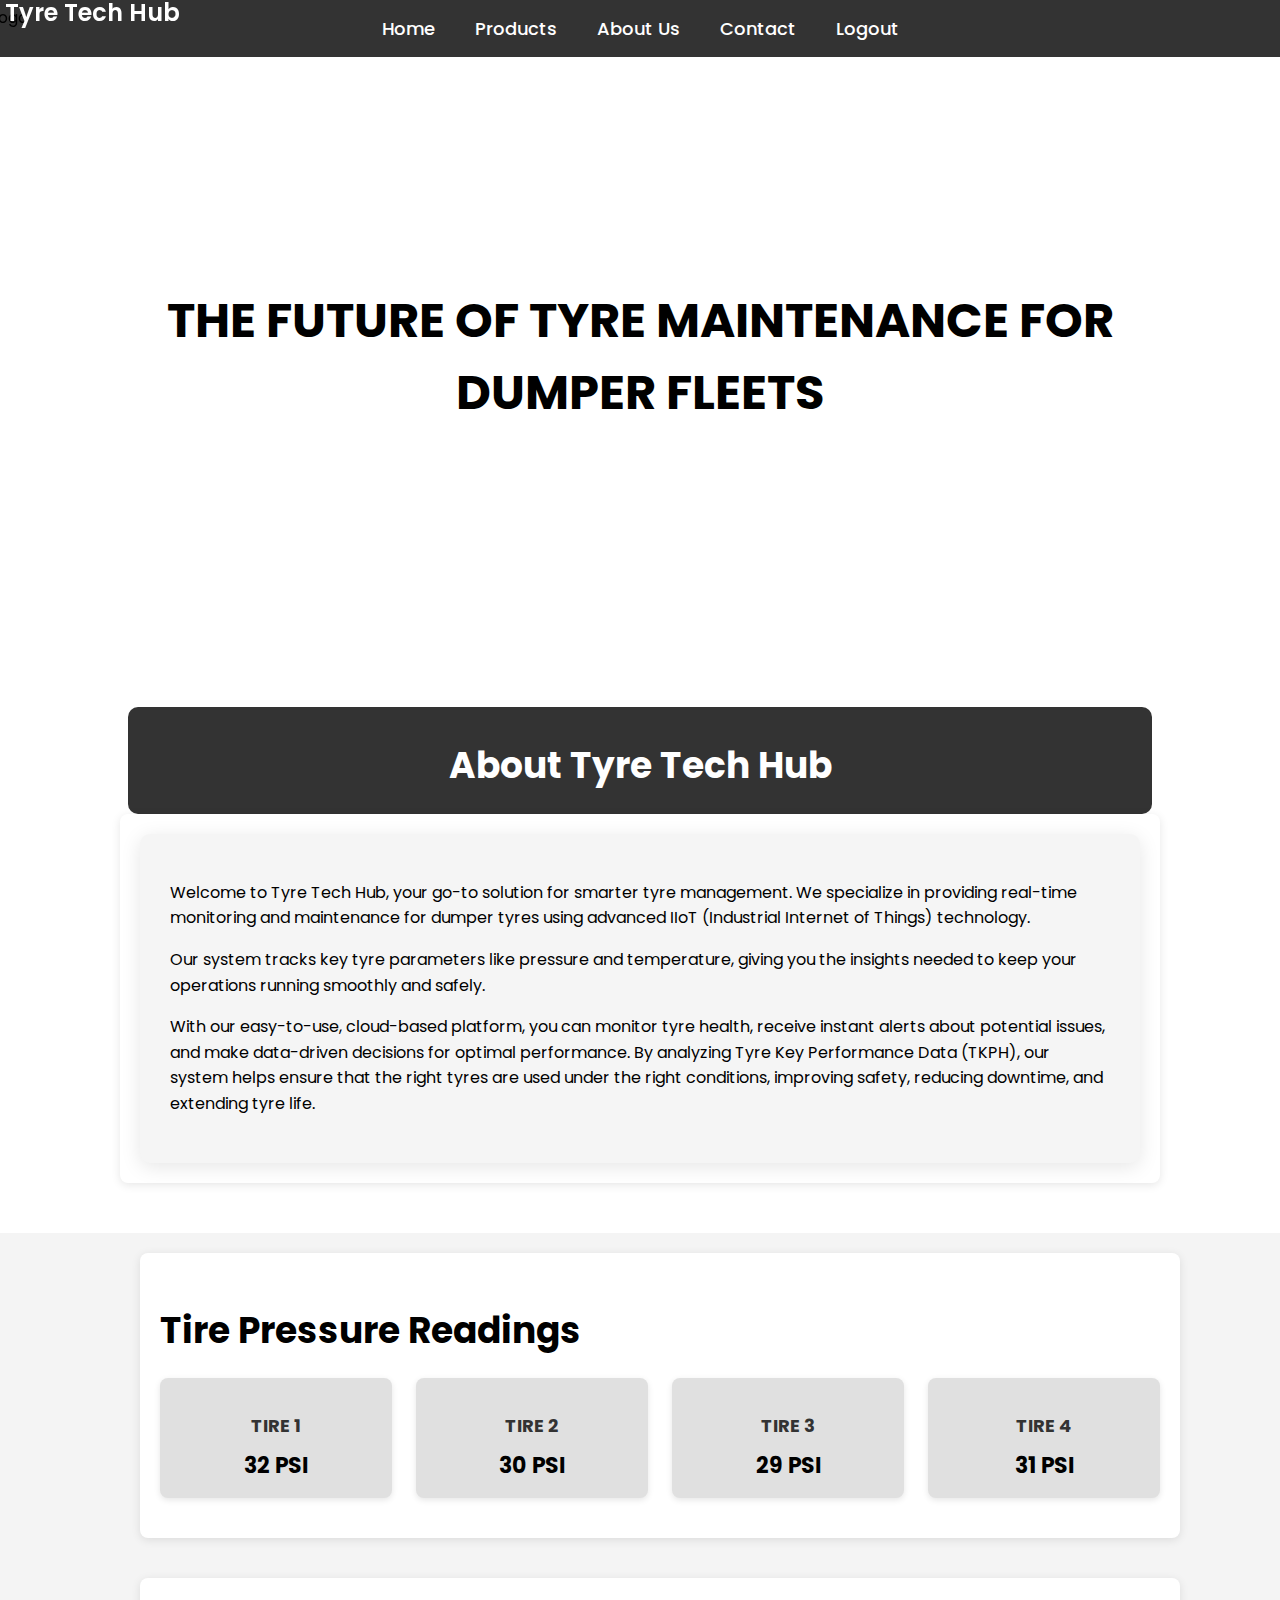
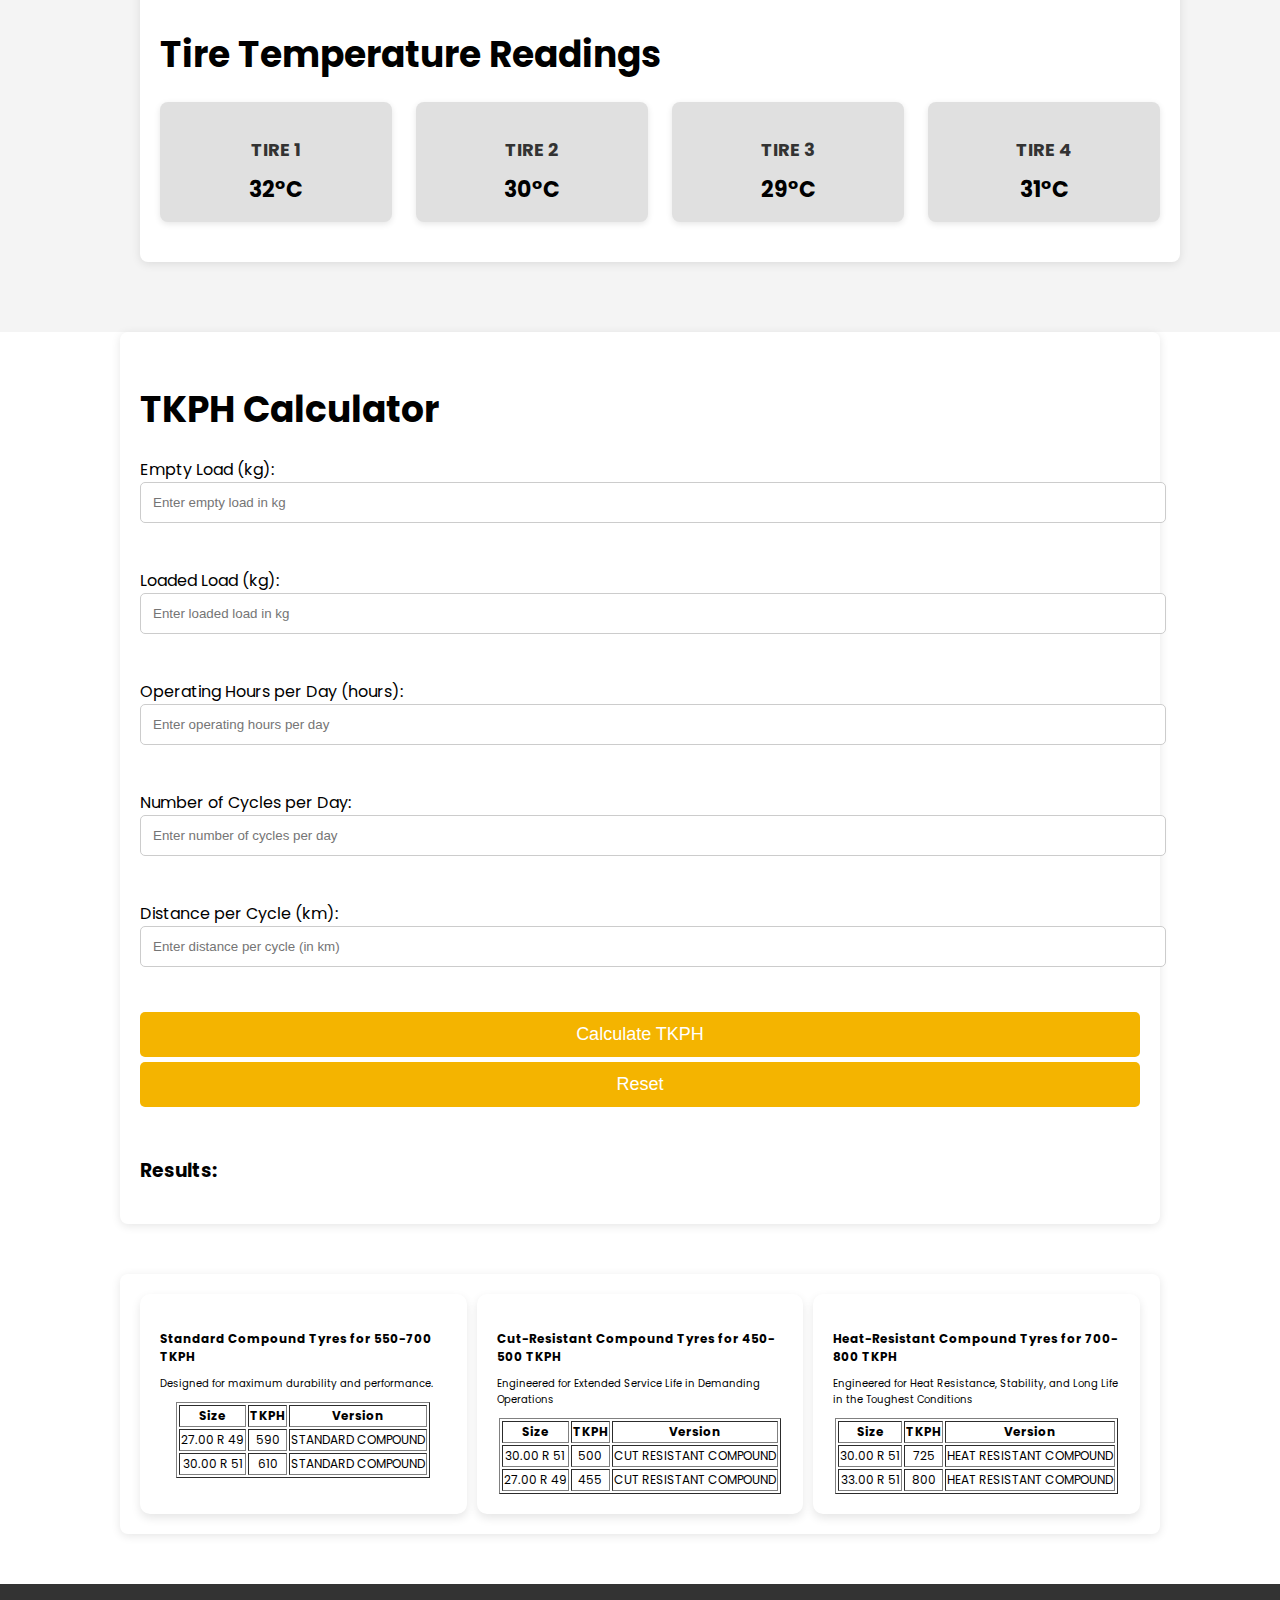
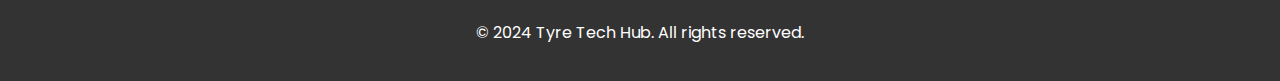
==== index.html @ bad25c09 "Add files via upload" ====
<!DOCTYPE html>
<html lang="en">
<head>
    <meta charset="UTF-8">
    <meta name="viewport" content="width=device-width, initial-scale=1.0">
    <title>TKPH Calculator & Tire Pressure Monitor</title>
    <!-- External CSS -->
    <link rel="stylesheet" href="style.css">
    <!-- Firebase and JS script -->
    <script src="Tyre_Tech_hub.js"></script>
    <script src="https://www.gstatic.com/firebasejs/8.6.8/firebase-app.js"></script>
    <script src="https://www.gstatic.com/firebasejs/8.6.8/firebase-database.js"></script>
    <link href="https://fonts.googleapis.com/css2?family=Poppins:wght@300;400;500;600&display=swap" rel="stylesheet">
</head>
<body>

    <!-- Navigation Bar -->
    <nav>
        <ul>
            <li><a href="#">Home</a></li>
            <li><a href="#">Products</a></li>
            <li><a href="#">About Us</a></li>
            <li><a href="#">Contact</a></li>
            <li><a href="#">Logout</a></li>
        </ul>
    </nav>

    <!-- Logo -->
    <div class="logo">
        <img src="logo1.png" alt="Logo" style="vertical-align: middle; width: 120px; height: auto;"/>
        <li style="display: inline; font-size: 24px; color: #ffffff; font-weight: 600; margin-left: -27px; vertical-align: bottom;">Tyre Tech Hub</li>
    </div>

    <!-- Hero Banner -->
    <div class="banner">
        <div class="text-box">
            <h1>The Future of Tyre Maintenance for Dumper Fleets</h1>
        </div>
    </div>

    <!-- About Us Section -->
    <div class="border">
        <div class="info-head">
            <h2>About Tyre Tech Hub</h2>
        </div>
    </div>

    <div class="container">
        <div class="info-box">
            <p>Welcome to Tyre Tech Hub, your go-to solution for smarter tyre management. We specialize in providing real-time monitoring and maintenance for dumper tyres using advanced IIoT (Industrial Internet of Things) technology.</p>
            <p>Our system tracks key tyre parameters like pressure and temperature, giving you the insights needed to keep your operations running smoothly and safely.</p>
            <p>With our easy-to-use, cloud-based platform, you can monitor tyre health, receive instant alerts about potential issues, and make data-driven decisions for optimal performance. By analyzing Tyre Key Performance Data (TKPH), our system helps ensure that the right tyres are used under the right conditions, improving safety, reducing downtime, and extending tyre life.</p>
        </div>
    </div>

    <!-- Tire Pressure Monitoring Widget -->
    <div class="widget1">
        <div class="container1">
            <h2 class="title">Tire Pressure Readings</h2>
            <ul>
                <li>
                    <h3>TIRE 1</h3>
                    <span id="pressure1">32 PSI</span>
                </li>
                <li>
                    <h3>TIRE 2</h3>
                    <span id="pressure2">30 PSI</span>
                </li>
                <li>
                    <h3>TIRE 3</h3>
                    <span id="pressure3">29 PSI</span>
                </li>
                <li>
                    <h3>TIRE 4</h3>
                    <span id="pressure4">31 PSI</span>
                </li>
            </ul>
        </div>
    </div>

    <!-- Tire Temperature Monitoring Widget -->
    <div class="widget1">
        <div class="container">
            <h2 class="title">Tire Temperature Readings</h2>
            <ul>
                <li>
                    <h3>TIRE 1</h3>
                    <span id="Temperature1">32°C</span>
                </li>
                <li>
                    <h3>TIRE 2</h3>
                    <span id="Temperature2">30°C</span>
                </li>
                <li>
                    <h3>TIRE 3</h3>
                    <span id="Temperature3">29°C</span>
                </li>
                <li>
                    <h3>TIRE 4</h3>
                    <span id="Temperature4">31°C</span>
                </li>
            </ul>
        </div>
    </div>

    <!-- TKPH Calculator -->
    <div class="container" id="tkphCalculator">
        <h2 class="title">TKPH Calculator</h2>
        <label for="emptyLoad">Empty Load (kg): </label>
        <input type="number" id="emptyLoad" placeholder="Enter empty load in kg"><br><br>
    
        <label for="loadedLoad">Loaded Load (kg): </label>
        <input type="number" id="loadedLoad" placeholder="Enter loaded load in kg"><br><br>
    
        <label for="operatingHours">Operating Hours per Day (hours): </label>
        <input type="number" id="operatingHours" placeholder="Enter operating hours per day"><br><br>
    
        <label for="cyclesPerDay">Number of Cycles per Day: </label>
        <input type="number" id="cyclesPerDay" placeholder="Enter number of cycles per day"><br><br>
    
        <label for="distancePerCycle">Distance per Cycle (km): </label>
        <input type="number" id="distancePerCycle" placeholder="Enter distance per cycle (in km)"><br><br>
    
        <button onclick="calculateTKPH()">Calculate TKPH</button>
        <button onclick="resetForm()">Reset</button><br><br>
    
        <!-- Display Results -->
        <h3>Results:</h3>
        <p id="result"></p>
    </div>

    <!-- Product Section -->
    <div class="container products">
        <div class="product">
            <h4>Standard Compound Tyres for 550-700 TKPH</h4>
            <p>Designed for maximum durability and performance.</p>
            <table border="1" style="font-size: 12px;" align="center">
                <tr>
                    <th>Size</th>
                    <th>TKPH</th>
                    <th>Version</th>
                </tr>
                <tr>
                    <td>27.00 R 49</td>
                    <td>590</td>
                    <td>STANDARD COMPOUND</td>
                </tr>
                <tr>
                    <td>30.00 R 51</td>
                    <td>610</td>
                    <td>STANDARD COMPOUND</td>
                </tr>
            </table>
        </div>
        <div class="product">
            <h4>Cut-Resistant Compound Tyres for 450-500 TKPH</h4>
            <p>Engineered for Extended Service Life in Demanding Operations</p>
            <table border="1" style="font-size: 12px;" align="center">
                <tr>
                    <th>Size</th>
                    <th>TKPH</th>
                    <th>Version</th>
                </tr>
                <tr>
                    <td>30.00 R 51</td>
                    <td>500</td>
                    <td>CUT RESISTANT COMPOUND</td>
                </tr>
                <tr>
                    <td>27.00 R 49</td>
                    <td>455</td>
                    <td>CUT RESISTANT COMPOUND</td>
                </tr>
            </table>
        </div>

        <div class="product">
            <h4>Heat-Resistant Compound Tyres for 700-800 TKPH</h4>
            <p>Engineered for Heat Resistance, Stability, and Long Life in the Toughest Conditions</p>
            <table border="1" style="font-size: 12px;" align="center">
                <tr>
                    <th>Size</th>
                    <th>TKPH</th>
                    <th>Version</th>
                </tr>
                <tr>
                    <td>30.00 R 51</td>
                    <td>725</td>
                    <td>HEAT RESISTANT COMPOUND</td>
                </tr>
                <tr>
                    <td>33.00 R 51</td>
                    <td>800</td>
                    <td>HEAT RESISTANT COMPOUND</td>
                </tr>
            </table>
        </div>
    </div>

    <!-- Footer -->
    <footer>
        <p>&copy; 2024 Tyre Tech Hub. All rights reserved.</p>
    </footer>

    <!-- External JS -->
    <script src="Tyre_Tech_hub.js"></script> <!-- Link to external JavaScript file -->

</body>
</html>
---- style.css ----
body {
    font-family: 'Poppins', sans-serif;
    margin: 0;
    padding: 0;
    overflow-x: hidden;
}

/* Logo styling */
.logo {
    position: fixed;
    top: -5px;
    left: -25px;
    z-index: 1000;
}

.logo img {
    width: 120px;
    height: auto;
}

/* Hero Section */
.banner {
    width: 100%;
    height: 600px;
    background-image: url('https://img.freepik.com/premium-photo/industrial-dumper-trucks-working-highway-construction-site_1234738-170739.jpg?w=996');
    background-size: cover;
    background-position: center;
    display: flex;
    align-items: center;
    justify-content: center;
    text-align: center;
    position: relative;
}

.text-box {
    background-color: rgba(255, 255, 255, 0.85); 
    padding: 9px;
    border-radius: 8px;
    color: rgb(0, 0, 0);
    font-size: 13px;
    max-width: 80%;
}

.text-box h1 {
    margin: 0;
    font-size: 48px;
    font-weight: bold;
    text-transform: uppercase;
}

/* Navigation */
nav {
    background-color: #333;
    padding: 15px 0;
    position: sticky;
    top: 0;
    z-index: 1000;
}

nav ul {
    display: flex;
    justify-content: center;
    list-style: none;
    padding: 0;
    margin: 0;
}

nav ul li {
    margin: 0 20px;
}

nav ul li a {
    color: white;
    text-decoration: none;
    font-weight: 500;
    font-size: 18px;
}

nav ul li a:hover {
    color: #a96e00;
}

/* General container for sections */
.border {
    width: 80%;
    margin: 50px auto;
    text-align: center;
    margin-bottom: 0px;
}

.container {
    width: 80%;
    margin: 50px auto;
    text-align: left;
    margin-top: 0px;
}

.info-head {
    background: #333;
    padding: 1px;
    border-radius: 10px;
    box-shadow: 0 4px 20px rgba(255, 255, 255, 0.1);
    color: rgb(255, 255, 255);
}

.info-box {
    background: #f5f5f5;
    padding: 30px;
    border-radius: 10px;
    box-shadow: 0 4px 20px rgba(0, 0, 0, 0.1);
}

h2 {
    font-size: 36px;
    margin-bottom: 20px;
}

p {
    font-size: 16px;
    line-height: 1.6;
}

/* Product List */
.products {
    display: grid;
    grid-template-columns: repeat(3, 1fr);
    gap: 10px;
    margin-top: 50px;
    text-align: center;
}

.product {
    background: #fff;
    padding: 20px;
    border-radius: 10px;
    box-shadow: 0 4px 10px rgba(0, 0, 0, 0.1);
    transition: transform 0.3s;
}

.product:hover {
    transform: translateY(-10px);
    background-color: #ffe60330;
}

.product h4 {
    font-size: 12px;
    margin-bottom: 10px;
    text-align: left;
}

.product p {
    font-size: 10px;
    text-align: left;
}

/* Form and Buttons */
input[type="number"] {
    padding: 12px;
    border: 1px solid #ccc;
    border-radius: 5px;
    width: 100%;
    margin-bottom: 20px;
}

button {
    padding: 12px;
    background-color: #F4B400;
    color: white;
    border: none;
    border-radius: 5px;
    font-size: 18px;
    cursor: pointer;
    width: 100%;
    transition: background-color 0.3s;
    margin-bottom: 5px;
}

button:hover {
    background-color: #333;
}

.result {
    font-size: 24px;
    font-weight: bold;
    color: #28a745;
    margin-top: 20px;
}

/* Widget section - only for temperature and pressure */
.widget,
.widget1 {
    width: 100%;
    padding: 20px;
    background-color: #f4f4f4;
    display: flex;
    justify-content: center;
}
.container,
.container1 {
    width: 100%;
    max-width: 1000px; /* Limit the width to prevent too wide of a layout */
    padding: 20px;
    background-color: #fff;
    box-shadow: 0 2px 10px rgba(0, 0, 0, 0.1);
    border-radius: 8px;
}

/* Title of the widget */
.title1 {
    text-align: center;
    font-size: 24px;
    margin-bottom: 20px;
}

/* Style for the list of tire pressures */
ul {
    list-style: none;
    display: flex;
    justify-content: space-between;
    flex-wrap: wrap;
}

/* Style for each list item, which represents a tire pressure reading */
.widget ul li,
.widget1 ul li {
    background-color: #e0e0e0;
    padding: 20px;
    width: 22%; /* Each tire pressure box takes up about 22% of the container's width */
    text-align: center;
    border-radius: 8px;
    box-shadow: 0 2px 6px rgba(0, 0, 0, 0.1);
    margin-bottom: 20px;
    display: flex;
    flex-direction: column;
    justify-content: center;
}

/* Widget section - only for temperature and pressure */
.widget,
.widget1 {
    width: 100%;
    padding: 20px;
    background-color: #f4f4f4;
    display: flex;
    justify-content: center;
}

.container1 {
    width: 100%;
    max-width: 1000px; /* Limit the width to prevent too wide of a layout */
    padding: 20px;
    background-color: #fff;
    box-shadow: 0 2px 10px rgba(0, 0, 0, 0.1);
    border-radius: 8px;
}

/* Title of the widget */
.title1 {
    text-align: center;
    font-size: 24px;
    margin-bottom: 20px;
}

/* Style for the list of tire pressures */
ul {
    list-style: none;
    display: flex;          /* Use flexbox to align items in a row */
    justify-content: space-between;  /* Evenly space out items */
    flex-wrap: nowrap;      /* Prevent wrapping to the next line */
    padding: 0;
    margin: 0;
}

/* Style for each list item, which represents a tire pressure reading */
.widget ul li,
.widget1 ul li {
    background-color: #e0e0e0;
    padding: 16px;
    width: 20%; /* Each tire pressure box takes up 22% of the container's width */
    text-align: center;
    border-radius: 8px;
    box-shadow: 0 2px 6px rgba(0, 0, 0, 0.1);
    margin-bottom: 20px;
    display: flex;
    flex-direction: column;
    justify-content: center;
}

/* Style for the tire heading */
.widget ul li h3,
.widget1 ul li h3 {
    font-size: 18px;
    color: #333;
    margin-bottom: 10px;
}

/* Style for the tire pressure value */
.widget ul li span,
.widget1 ul li span {
    font-size: 22px;
    font-weight: bold;
    color:#000000 ; /* Blue color for the pressure value */
}

.widget1 ul li:hover {
    background-color: #F4B400;
    cursor: pointer;
}
/* Footer */
footer {
    background-color: #333;
    color: white;
    text-align: center;
    padding: 20px 0;
    position: relative;
    bottom: 0;
    width: 100%;
}
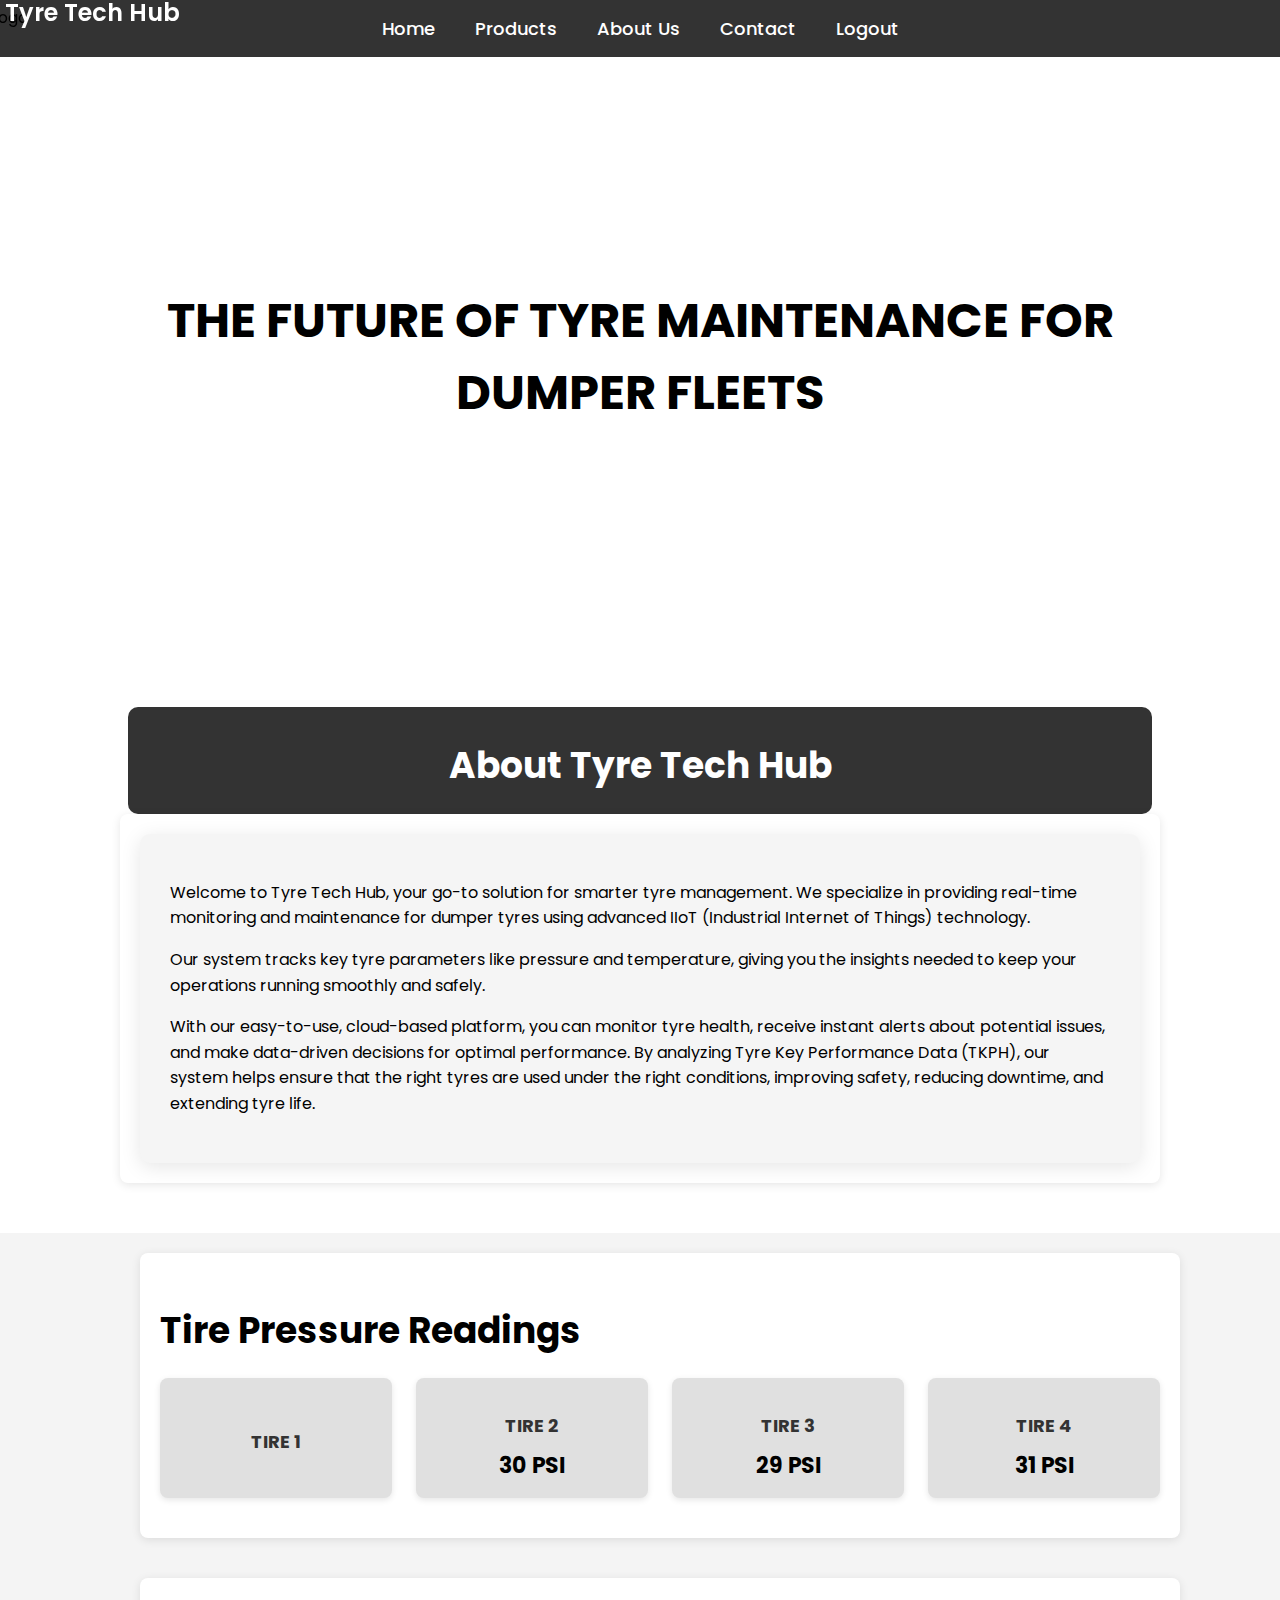
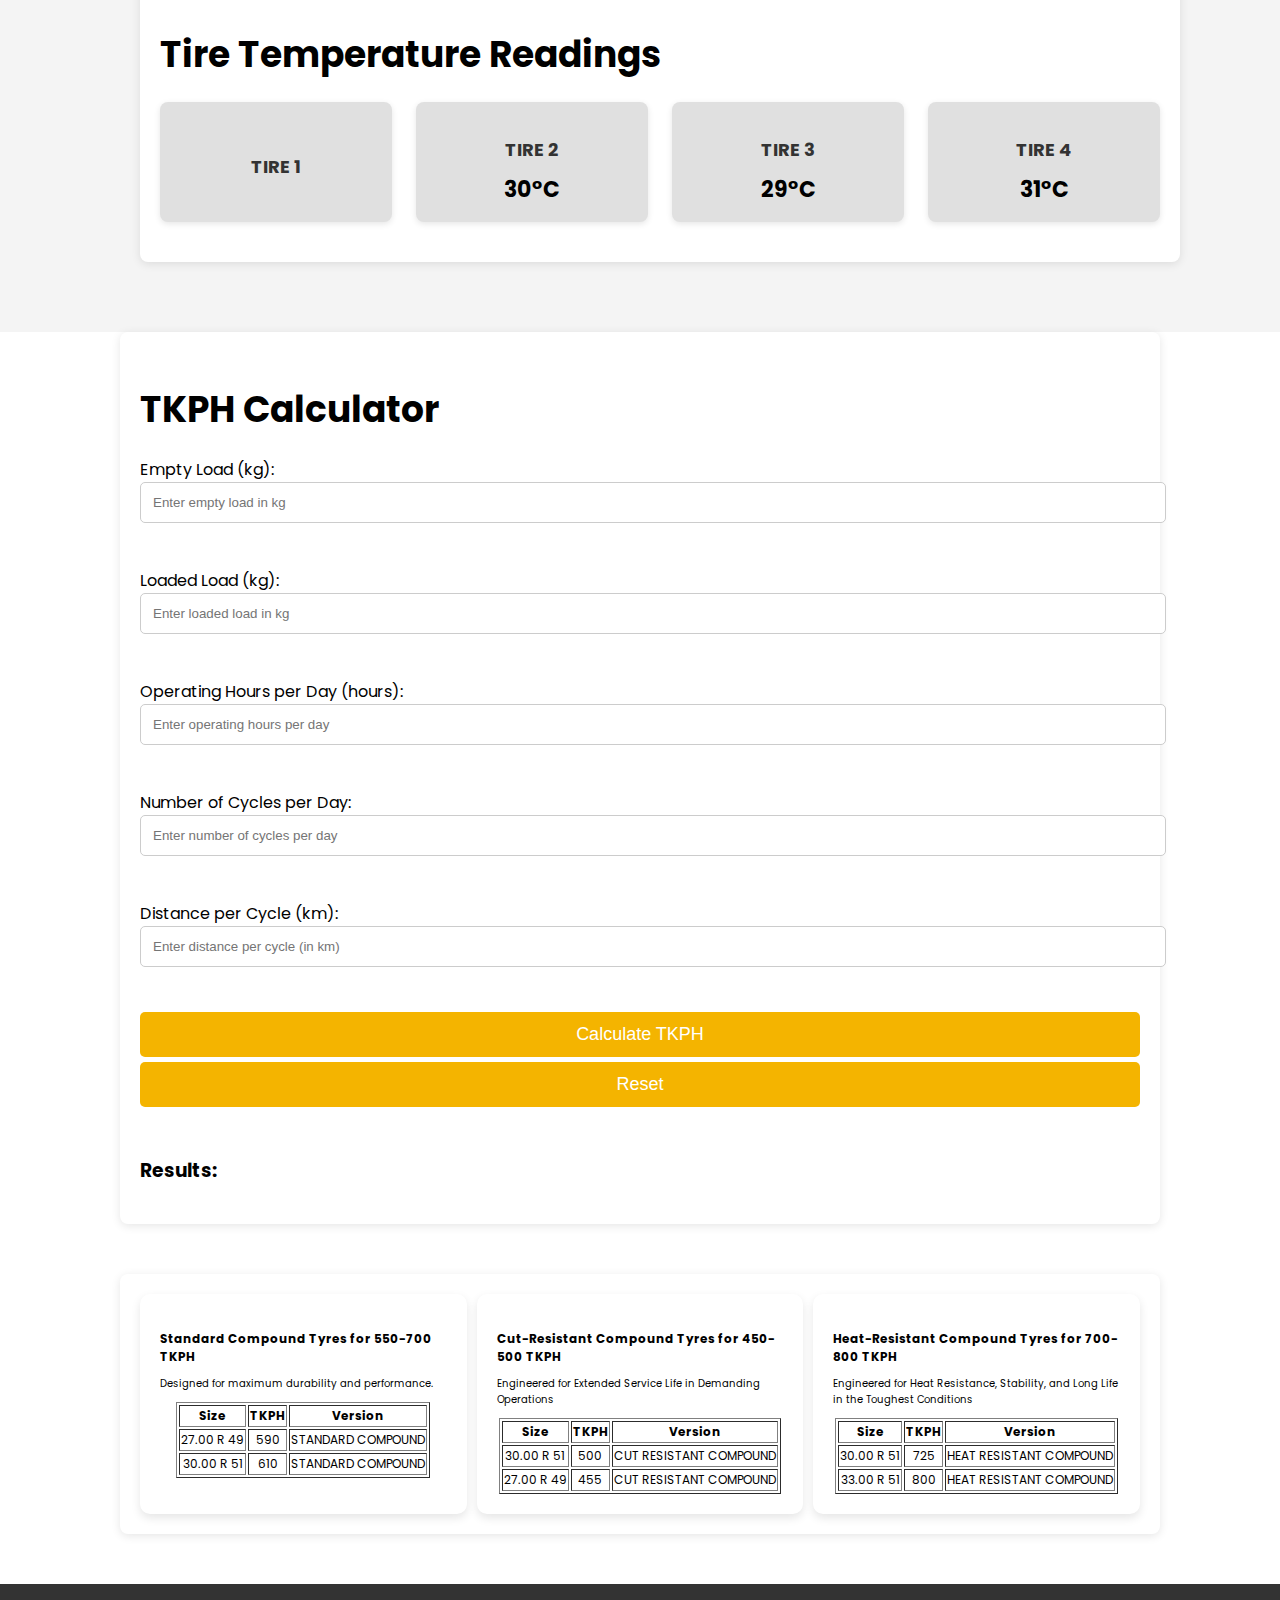
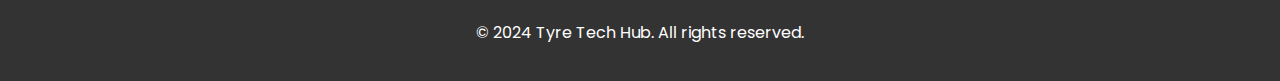
==== commit 0c8b5efd: "Update index.html" ====
--- a/index.html
+++ b/index.html
@@ -7,9 +7,9 @@
     <!-- External CSS -->
     <link rel="stylesheet" href="style.css">
     <!-- Firebase and JS script -->
-    <script src="Tyre_Tech_hub.js"></script>
     <script src="https://www.gstatic.com/firebasejs/8.6.8/firebase-app.js"></script>
     <script src="https://www.gstatic.com/firebasejs/8.6.8/firebase-database.js"></script>
+    <script src="Tyre_Tech_hub.js"></script>
     <link href="https://fonts.googleapis.com/css2?family=Poppins:wght@300;400;500;600&display=swap" rel="stylesheet">
 </head>
 <body>
@@ -60,7 +60,7 @@
             <ul>
                 <li>
                     <h3>TIRE 1</h3>
-                    <span id="pressure1">32 PSI</span>
+                    <span id="pressure1"> </span>
                 </li>
                 <li>
                     <h3>TIRE 2</h3>
@@ -85,7 +85,7 @@
             <ul>
                 <li>
                     <h3>TIRE 1</h3>
-                    <span id="Temperature1">32°C</span>
+                    <span id="Temperature1"> </span>
                 </li>
                 <li>
                     <h3>TIRE 2</h3>
